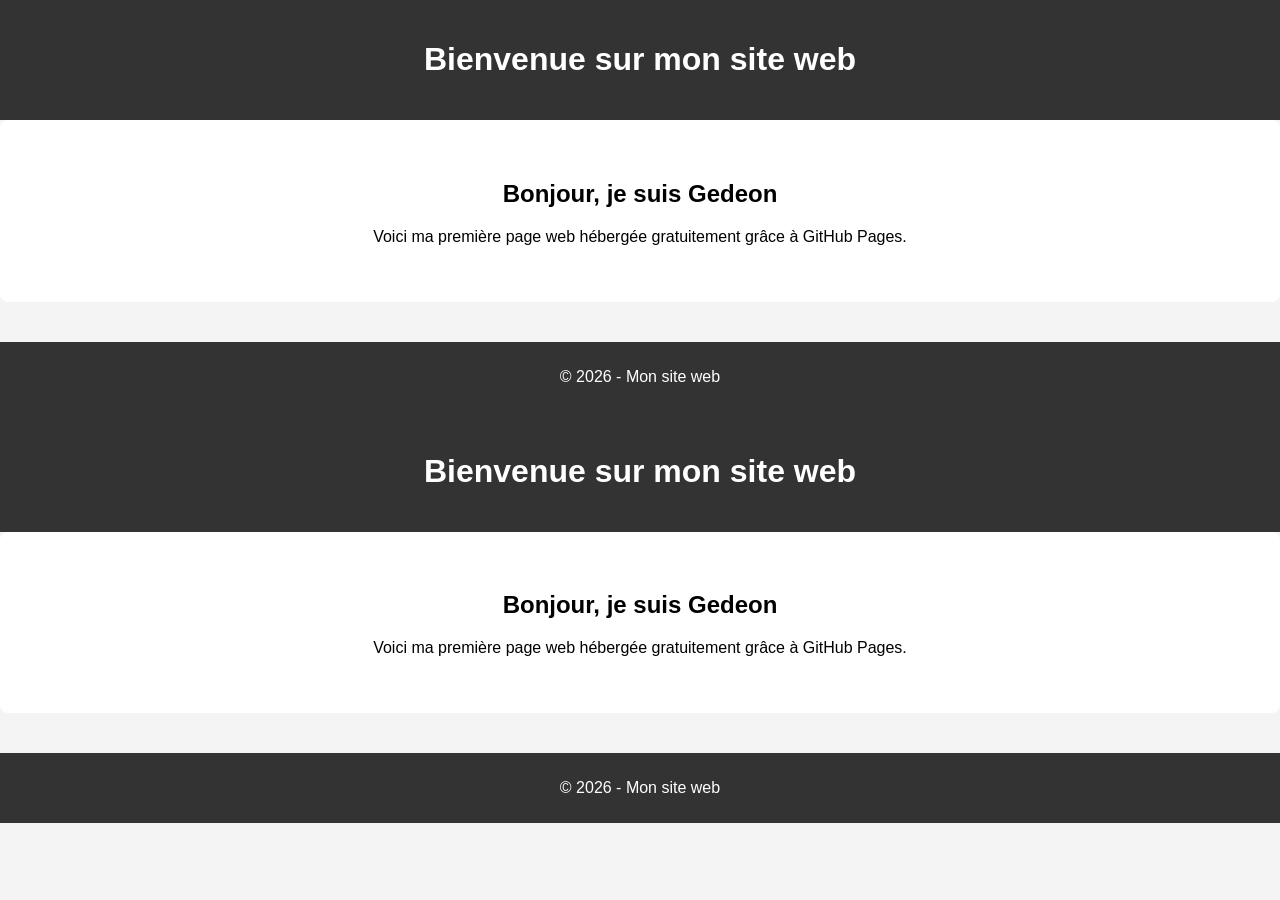
==== index.html @ ac14a563 "Ajout du contenu HTML et CSS" ====
<!DOCTYPE html>
<html lang="fr">
<head>
    <meta charset="UTF-8">
    <meta name="viewport" content="width=device-width, initial-scale=1.0">
    <title>Mon premier site</title>
    <style>
        body {
            font-family: Arial, sans-serif;
            margin: 0;
            padding: 0;
            background: #f4f4f4;
            text-align: center;
        }
        header {
            background: #333;
            color: white;
            padding: 20px;
        }
        section {
            padding: 40px;
        }
        footer {
            background: #333;
            color: white;
            padding: 10px;
            margin-top: 40px;
        }
    </style>
</head>
<body>

<header>
    <h1>Bienvenue sur mon site web</h1>
</header>

<section>
    <h2>Bonjour, je suis Gedeon</h2>
    <p>Voici ma première page web hébergée gratuitement grâce à GitHub Pages.</p>
</section>

<footer>
    <p>© 2026 - Mon site web</p>
</footer>

</body>
</html>
<!DOCTYPE html>
<html lang="fr">
<head>
    <meta charset="UTF-8">
    <meta name="viewport" content="width=device-width, initial-scale=1.0">
    <title>Mon premier site</title>
    <link rel="stylesheet" href="style.css">
</head>
<body>

<header>
    <h1>Bienvenue sur mon site web</h1>
</header>

<section>
    <h2>Bonjour, je suis Gedeon</h2>
    <p>Voici ma première page web hébergée gratuitement grâce à GitHub Pages.</p>
</section>

<footer>
    <p>© 2026 - Mon site web</p>
</footer>

</body>
</html>
---- style.css ----
body {
    font-family: Arial, sans-serif;
    margin: 0;
    padding: 0;
    background-color: #f4f4f4;
}

header {
    background-color: #2c3e50;
    color: white;
    padding: 30px;
    text-align: center;
}

main {
    padding: 20px;
}

section {
    background: white;
    padding: 15px;
    margin-bottom: 20px;
    border-radius: 8px;
}

footer {
    text-align: center;
    padding: 10px;
    background-color: #ddd;
}
body {
    font-family: Arial, sans-serif;
    margin: 0;
    padding: 0;
    background: #f4f4f4;
    text-align: center;
}

header {
    background: #333;
    color: white;
    padding: 20px;
}

section {
    padding: 40px;
}

footer {
    background: #333;
    color: white;
    padding: 10px;
    margin-top: 40px;
}
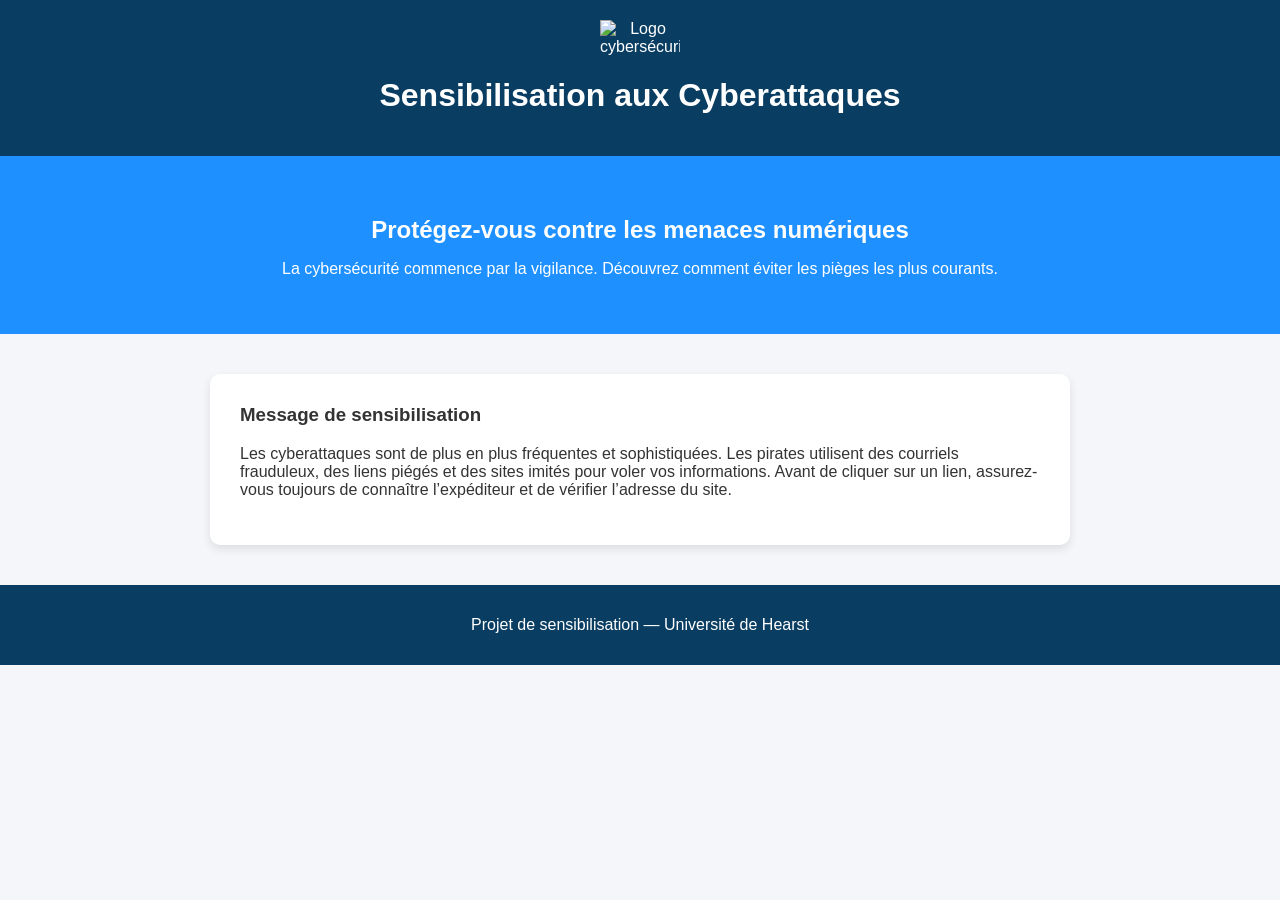
==== commit 96debbe6: "Mise à jour du design du site" ====
--- a/index.html
+++ b/index.html
@@ -3,70 +3,34 @@
 <head>
     <meta charset="UTF-8">
     <meta name="viewport" content="width=device-width, initial-scale=1.0">
-    <title>Mon premier site</title>
-    <style>
-        body {
-            font-family: Arial, sans-serif;
-            margin: 0;
-            padding: 0;
-            background: #f4f4f4;
-            text-align: center;
-        }
-        header {
-            background: #333;
-            color: white;
-            padding: 20px;
-        }
-        section {
-            padding: 40px;
-        }
-        footer {
-            background: #333;
-            color: white;
-            padding: 10px;
-            margin-top: 40px;
-        }
-    </style>
+    <title>Sensibilisation aux Cyberattaques</title>
+    <link rel="stylesheet" href="style.css">
 </head>
+
 <body>
 
-<header>
-    <h1>Bienvenue sur mon site web</h1>
-</header>
+    <header>
+        <img src="logo.png" alt="Logo cybersécurité" class="logo">
+        <h1>Sensibilisation aux Cyberattaques</h1>
+    </header>
 
-<section>
-    <h2>Bonjour, je suis Gedeon</h2>
-    <p>Voici ma première page web hébergée gratuitement grâce à GitHub Pages.</p>
-</section>
+    <section class="hero">
+        <h2>Protégez-vous contre les menaces numériques</h2>
+        <p>La cybersécurité commence par la vigilance. Découvrez comment éviter les pièges les plus courants.</p>
+    </section>
 
-<footer>
-    <p>© 2026 - Mon site web</p>
-</footer>
+    <section class="message">
+        <h3>Message de sensibilisation</h3>
+        <p>
+            Les cyberattaques sont de plus en plus fréquentes et sophistiquées.  
+            Les pirates utilisent des courriels frauduleux, des liens piégés et des sites imités pour voler vos informations.  
+            Avant de cliquer sur un lien, assurez-vous toujours de connaître l’expéditeur et de vérifier l’adresse du site.
+        </p>
+    </section>
+
+    <footer>
+        <p>Projet de sensibilisation — Université de Hearst</p>
+    </footer>
 
 </body>
 </html>
-<!DOCTYPE html>
-<html lang="fr">
-<head>
-    <meta charset="UTF-8">
-    <meta name="viewport" content="width=device-width, initial-scale=1.0">
-    <title>Mon premier site</title>
-    <link rel="stylesheet" href="style.css">
-</head>
-<body>
-
-<header>
-    <h1>Bienvenue sur mon site web</h1>
-</header>
-
-<section>
-    <h2>Bonjour, je suis Gedeon</h2>
-    <p>Voici ma première page web hébergée gratuitement grâce à GitHub Pages.</p>
-</section>
-
-<footer>
-    <p>© 2026 - Mon site web</p>
-</footer>
-
-</body>
-</html>
--- a/style.css
+++ b/style.css
@@ -1,54 +1,55 @@
 body {
+    margin: 0;
     font-family: Arial, sans-serif;
-    margin: 0;
-    padding: 0;
-    background-color: #f4f4f4;
+    background: #f4f6f9;
+    color: #333;
 }
 
+/* HEADER */
 header {
-    background-color: #2c3e50;
+    background: #0a3d62;
     color: white;
-    padding: 30px;
+    padding: 20px;
     text-align: center;
 }
 
-main {
-    padding: 20px;
+.logo {
+    width: 80px;
+    display: block;
+    margin: 0 auto 10px auto;
 }
 
-section {
-    background: white;
-    padding: 15px;
-    margin-bottom: 20px;
-    border-radius: 8px;
-}
-
-footer {
-    text-align: center;
-    padding: 10px;
-    background-color: #ddd;
-}
-body {
-    font-family: Arial, sans-serif;
-    margin: 0;
-    padding: 0;
-    background: #f4f4f4;
+/* HERO SECTION */
+.hero {
+    background: #1e90ff;
+    color: white;
+    padding: 40px 20px;
     text-align: center;
 }
 
-header {
-    background: #333;
-    color: white;
-    padding: 20px;
+.hero h2 {
+    margin-bottom: 10px;
 }
 
-section {
-    padding: 40px;
+/* MESSAGE SECTION */
+.message {
+    max-width: 800px;
+    margin: 40px auto;
+    background: white;
+    padding: 30px;
+    border-radius: 10px;
+    box-shadow: 0 4px 10px rgba(0,0,0,0.1);
 }
 
+.message h3 {
+    margin-top: 0;
+}
+
+/* FOOTER */
 footer {
-    background: #333;
+    background: #0a3d62;
     color: white;
-    padding: 10px;
+    text-align: center;
+    padding: 15px;
     margin-top: 40px;
 }
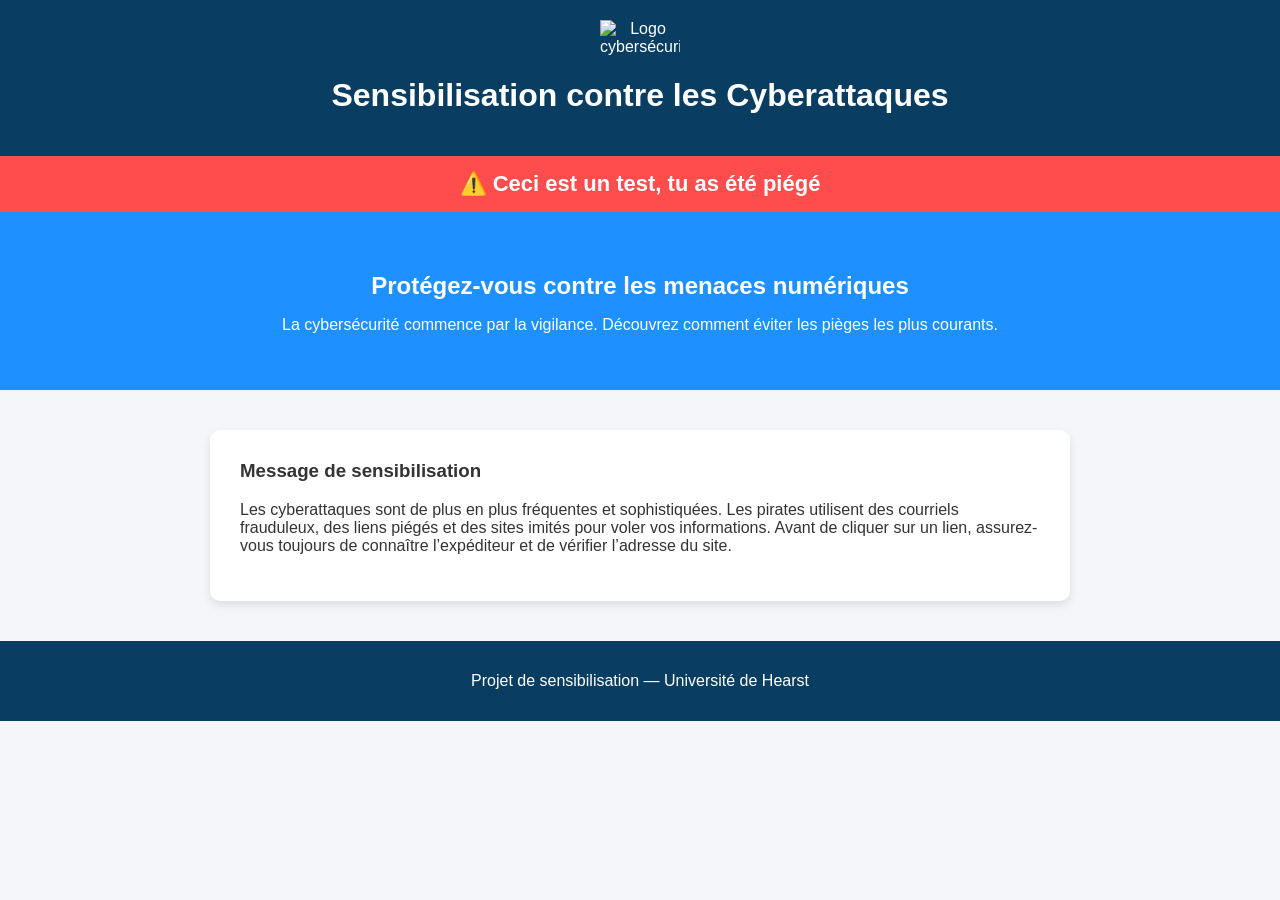
==== commit 6ad24507: "Mise à jour du titre et ajout du message de test" ====
--- a/index.html
+++ b/index.html
@@ -3,7 +3,7 @@
 <head>
     <meta charset="UTF-8">
     <meta name="viewport" content="width=device-width, initial-scale=1.0">
-    <title>Sensibilisation aux Cyberattaques</title>
+    <title>Sensibilisation contre les Cyberattaques</title>
     <link rel="stylesheet" href="style.css">
 </head>
 
@@ -11,8 +11,12 @@
 
     <header>
         <img src="logo.png" alt="Logo cybersécurité" class="logo">
-        <h1>Sensibilisation aux Cyberattaques</h1>
+        <h1>Sensibilisation contre les Cyberattaques</h1>
     </header>
+
+    <div class="alert-test">
+        ⚠️ Ceci est un test, tu as été piégé
+    </div>
 
     <section class="hero">
         <h2>Protégez-vous contre les menaces numériques</h2>
--- a/style.css
+++ b/style.css
@@ -53,3 +53,12 @@
     padding: 15px;
     margin-top: 40px;
 }
+.alert-test {
+    background: #ff4d4d;
+    color: white;
+    text-align: center;
+    padding: 15px;
+    font-size: 22px;
+    font-weight: bold;
+    margin: 0;
+}
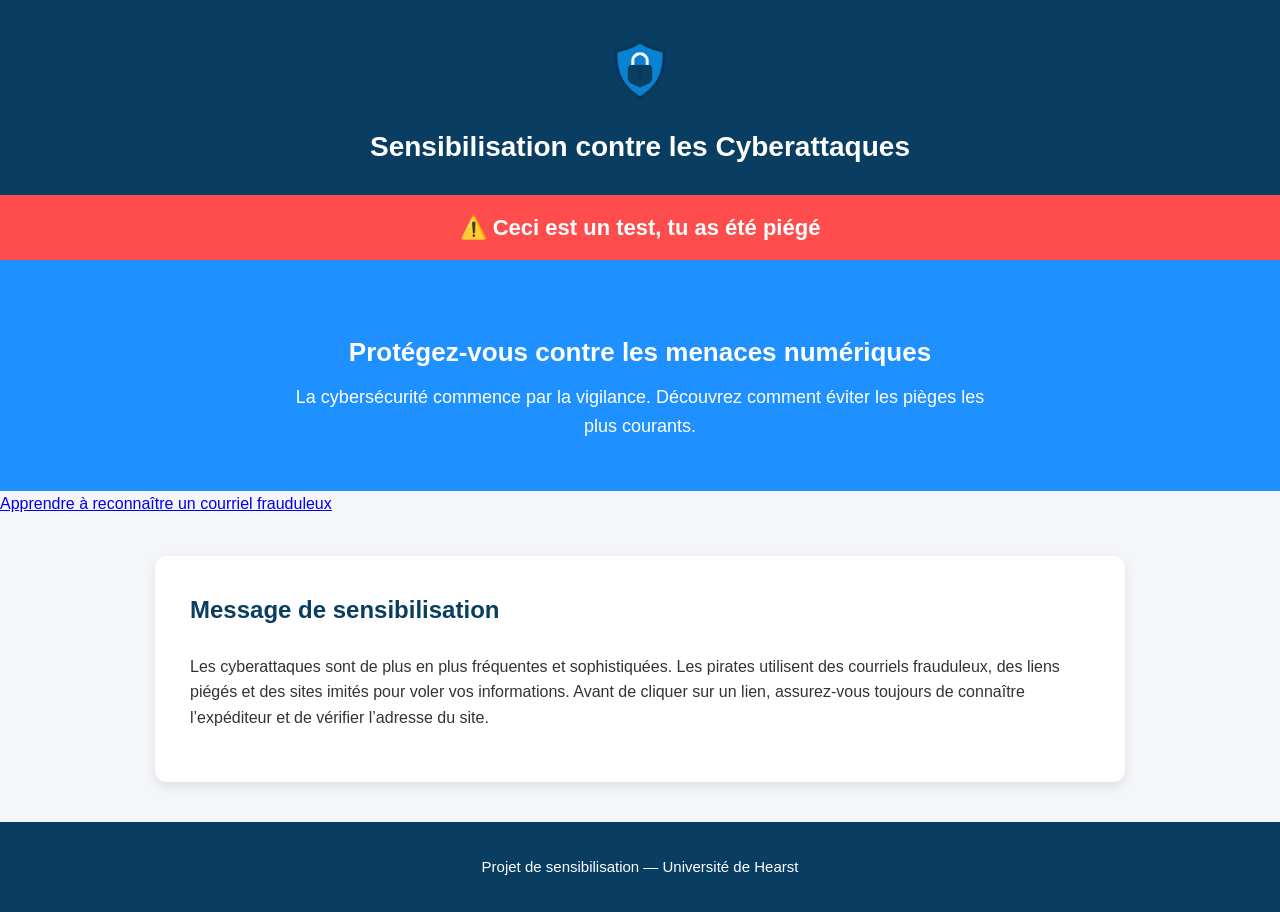
==== commit d237c5b0: "Ajout du bouton d'action" ====
--- a/index.html
+++ b/index.html
@@ -22,6 +22,12 @@
         <h2>Protégez-vous contre les menaces numériques</h2>
         <p>La cybersécurité commence par la vigilance. Découvrez comment éviter les pièges les plus courants.</p>
     </section>
+    
+<div class="cta-container">
+    <a href="reconnaitre-courriel.html" class="cta-button">
+        Apprendre à reconnaître un courriel frauduleux
+    </a>
+</div>
 
     <section class="message">
         <h3>Message de sensibilisation</h3>
--- a/style.css
+++ b/style.css
@@ -1,58 +1,17 @@
+/* ------------------------------
+   STYLES GÉNÉRAUX
+--------------------------------*/
 body {
     margin: 0;
     font-family: Arial, sans-serif;
     background: #f4f6f9;
     color: #333;
+    line-height: 1.6;
 }
 
-/* HEADER */
-header {
-    background: #0a3d62;
-    color: white;
-    padding: 20px;
-    text-align: center;
-}
-
-.logo {
-    width: 80px;
-    display: block;
-    margin: 0 auto 10px auto;
-}
-
-/* HERO SECTION */
-.hero {
-    background: #1e90ff;
-    color: white;
-    padding: 40px 20px;
-    text-align: center;
-}
-
-.hero h2 {
-    margin-bottom: 10px;
-}
-
-/* MESSAGE SECTION */
-.message {
-    max-width: 800px;
-    margin: 40px auto;
-    background: white;
-    padding: 30px;
-    border-radius: 10px;
-    box-shadow: 0 4px 10px rgba(0,0,0,0.1);
-}
-
-.message h3 {
-    margin-top: 0;
-}
-
-/* FOOTER */
-footer {
-    background: #0a3d62;
-    color: white;
-    text-align: center;
-    padding: 15px;
-    margin-top: 40px;
-}
+/* ------------------------------
+   MESSAGE D’ALERTE
+--------------------------------*/
 .alert-test {
     background: #ff4d4d;
     color: white;
@@ -62,3 +21,136 @@
     font-weight: bold;
     margin: 0;
 }
+
+/* ------------------------------
+   HEADER
+--------------------------------*/
+header {
+    background: #0a3d62;
+    color: white;
+    padding: 25px 20px;
+    text-align: center;
+}
+
+.logo {
+    width: 90px;
+    display: block;
+    margin: 0 auto 10px auto;
+}
+
+header h1 {
+    margin: 0;
+    font-size: 28px;
+}
+
+/* ------------------------------
+   SECTION HERO
+--------------------------------*/
+.hero {
+    background: #1e90ff;
+    color: white;
+    padding: 50px 20px;
+    text-align: center;
+}
+
+.hero h2 {
+    margin-bottom: 10px;
+    font-size: 26px;
+}
+
+.hero p {
+    font-size: 18px;
+    max-width: 700px;
+    margin: 0 auto;
+}
+
+/* ------------------------------
+   MESSAGE DE SENSIBILISATION
+--------------------------------*/
+.message {
+    max-width: 900px;
+    margin: 40px auto;
+    background: white;
+    padding: 35px;
+    border-radius: 12px;
+    box-shadow: 0 4px 12px rgba(0,0,0,0.1);
+}
+
+.message h3 {
+    margin-top: 0;
+    font-size: 24px;
+    color: #0a3d62;
+}
+
+/* ------------------------------
+   FOOTER
+--------------------------------*/
+footer {
+    background: #0a3d62;
+    color: white;
+    text-align: center;
+    padding: 18px;
+    margin-top: 40px;
+    font-size: 15px;
+}
+
+/* ------------------------------
+   RESPONSIVE DESIGN
+--------------------------------*/
+
+/* Tablettes et écrans moyens */
+@media (max-width: 900px) {
+    .message {
+        margin: 30px 20px;
+        padding: 25px;
+    }
+
+    header h1 {
+        font-size: 24px;
+    }
+
+    .hero h2 {
+        font-size: 22px;
+    }
+}
+
+/* Téléphones */
+@media (max-width: 600px) {
+    .alert-test {
+        font-size: 18px;
+        padding: 12px;
+    }
+
+    header {
+        padding: 20px 10px;
+    }
+
+    .logo {
+        width: 70px;
+    }
+
+    header h1 {
+        font-size: 20px;
+    }
+
+    .hero {
+        padding: 35px 15px;
+    }
+
+    .hero h2 {
+        font-size: 20px;
+    }
+
+    .hero p {
+        font-size: 16px;
+    }
+
+    .message {
+        margin: 20px 15px;
+        padding: 20px;
+    }
+
+    .message h3 {
+        font-size: 20px;
+    }
+}
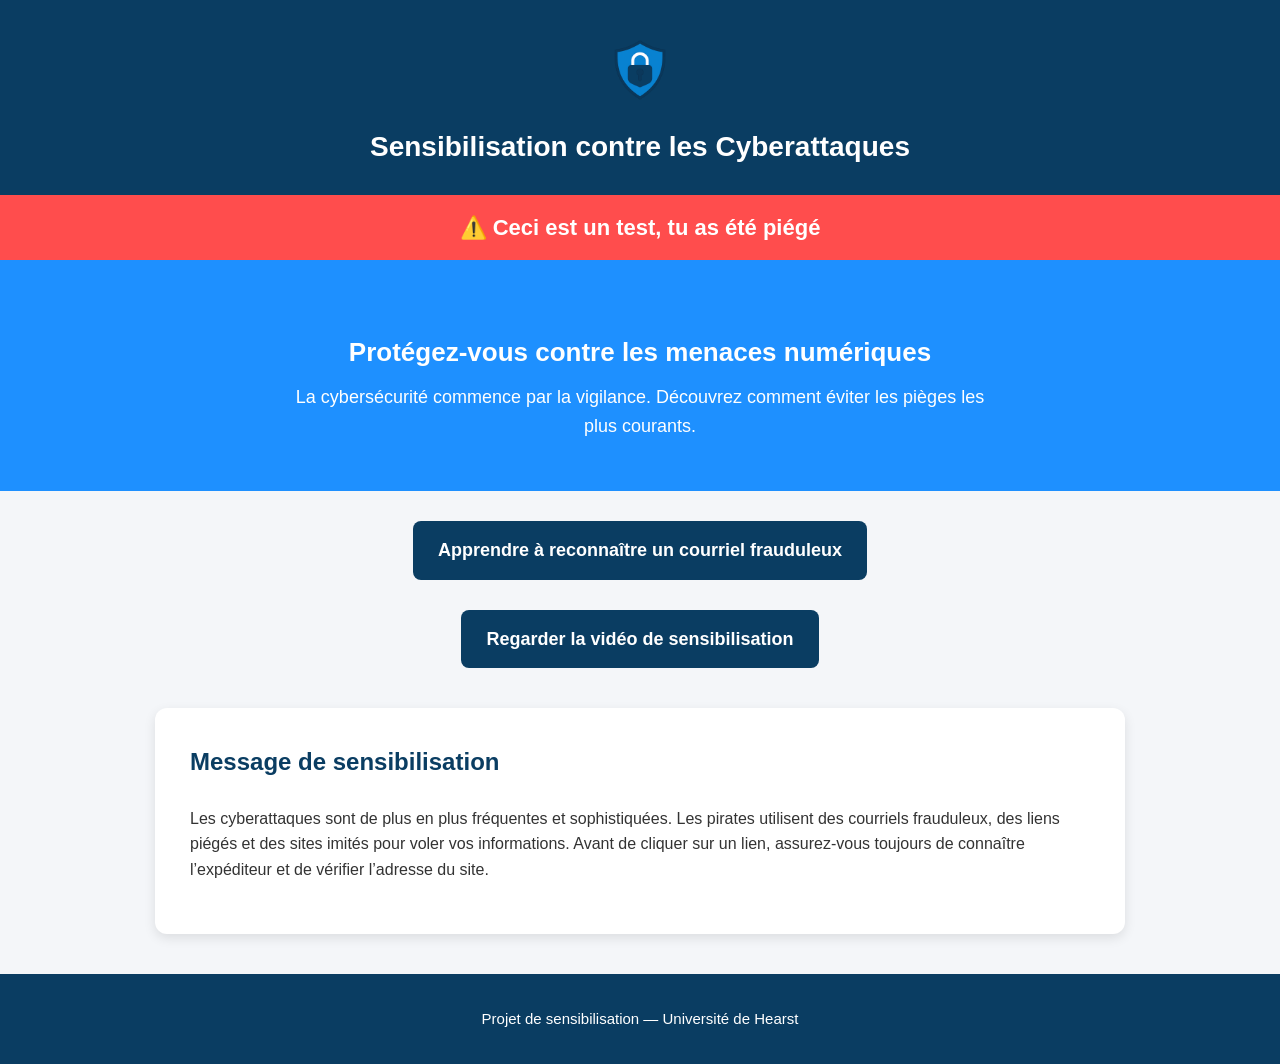
==== commit 6cf272b9: "Ajout du deuxième bouton vidéo" ====
--- a/index.html
+++ b/index.html
@@ -29,6 +29,15 @@
     </a>
 </div>
 
+<div class="cta-container">
+    <a href="https://drive.google.com/file/d/1Eln2JoB4kfsf-loOaWNvKagLIzk9Euu5/view?usp=sharing" 
+       class="cta-button" 
+       target="_blank">
+        Regarder la vidéo de sensibilisation
+    </a>
+</div>
+
+
     <section class="message">
         <h3>Message de sensibilisation</h3>
         <p>
--- a/style.css
+++ b/style.css
@@ -154,3 +154,27 @@
         font-size: 20px;
     }
 }
+/* ------------------------------
+   BOUTON D’ACTION
+--------------------------------*/
+.cta-container {
+    text-align: center;
+    margin: 30px 0;
+}
+
+.cta-button {
+    background: #0a3d62;
+    color: white;
+    padding: 15px 25px;
+    font-size: 18px;
+    border-radius: 8px;
+    text-decoration: none;
+    font-weight: bold;
+    display: inline-block;
+    transition: 0.3s;
+}
+
+.cta-button:hover {
+    background: #1e90ff;
+}
+
